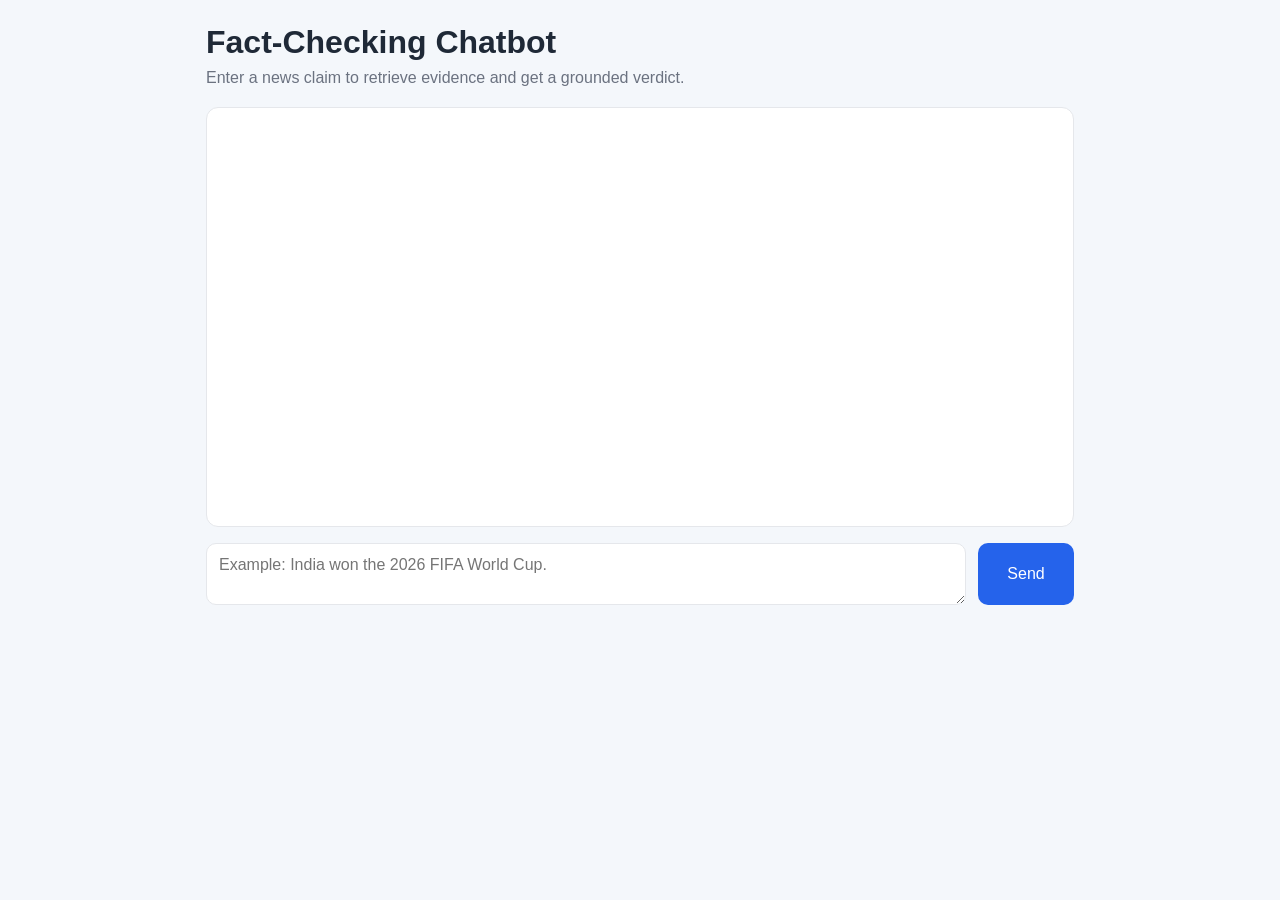
==== static/index.html @ 3dcdf105 "feat: add fact-checking chatbot" ====
<!DOCTYPE html>
<html lang="en">
<head>
  <meta charset="UTF-8" />
  <meta name="viewport" content="width=device-width, initial-scale=1.0" />
  <title>AI Fake News Detector — Chat</title>
  <link rel="stylesheet" href="/static/style.css" />
</head>
<body>
  <div class="app">
    <header class="header">
      <h1>Fact-Checking Chatbot</h1>
      <p>Enter a news claim to retrieve evidence and get a grounded verdict.</p>
    </header>

    <main id="chat-area" class="chat-area" aria-live="polite"></main>

    <section id="error-banner" class="error-banner hidden" role="alert"></section>

    <form id="chat-form" class="chat-form">
      <textarea
        id="message-input"
        rows="2"
        maxlength="5000"
        placeholder="Example: India won the 2026 FIFA World Cup."
        required
      ></textarea>
      <button id="send-button" type="submit">Send</button>
    </form>

    <div id="loading-indicator" class="loading hidden">Checking claim...</div>
  </div>

  <script src="/static/app.js"></script>
</body>
</html>
---- static/style.css ----
:root {
  color-scheme: light;
  --bg: #f4f7fb;
  --panel: #ffffff;
  --text: #1f2937;
  --muted: #6b7280;
  --primary: #2563eb;
  --user: #dbeafe;
  --assistant: #ecfdf5;
  --error: #fee2e2;
  --border: #e5e7eb;
}

* {
  box-sizing: border-box;
}

body {
  margin: 0;
  font-family: Arial, Helvetica, sans-serif;
  background: var(--bg);
  color: var(--text);
}

.app {
  max-width: 900px;
  margin: 0 auto;
  padding: 24px 16px 32px;
}

.header h1 {
  margin: 0 0 8px;
}

.header p {
  margin: 0;
  color: var(--muted);
}

.chat-area {
  margin-top: 20px;
  min-height: 420px;
  background: var(--panel);
  border: 1px solid var(--border);
  border-radius: 12px;
  padding: 16px;
  overflow-y: auto;
}

.message {
  margin-bottom: 16px;
  padding: 12px 14px;
  border-radius: 10px;
  line-height: 1.5;
}

.message.user {
  background: var(--user);
}

.message.assistant {
  background: var(--assistant);
}

.message-label {
  font-size: 12px;
  font-weight: bold;
  color: var(--muted);
  margin-bottom: 6px;
}

.verdict {
  display: inline-block;
  margin: 8px 0;
  padding: 4px 10px;
  border-radius: 999px;
  background: #111827;
  color: #fff;
  font-size: 12px;
}

.meta {
  color: var(--muted);
  font-size: 13px;
  margin-top: 8px;
}

.section {
  margin-top: 12px;
}

.section h4 {
  margin: 0 0 6px;
  font-size: 14px;
}

.section ul {
  margin: 0;
  padding-left: 18px;
}

.section li {
  margin-bottom: 6px;
}

.chat-form {
  display: flex;
  gap: 12px;
  margin-top: 16px;
}

textarea {
  flex: 1;
  resize: vertical;
  min-height: 56px;
  padding: 12px;
  border: 1px solid var(--border);
  border-radius: 10px;
  font: inherit;
}

button {
  min-width: 96px;
  border: none;
  border-radius: 10px;
  background: var(--primary);
  color: white;
  font: inherit;
  cursor: pointer;
}

button:disabled {
  opacity: 0.6;
  cursor: not-allowed;
}

.loading,
.error-banner {
  margin-top: 12px;
  padding: 10px 12px;
  border-radius: 8px;
}

.loading {
  background: #eff6ff;
  color: #1d4ed8;
}

.error-banner {
  background: var(--error);
  color: #991b1b;
}

.hidden {
  display: none;
}
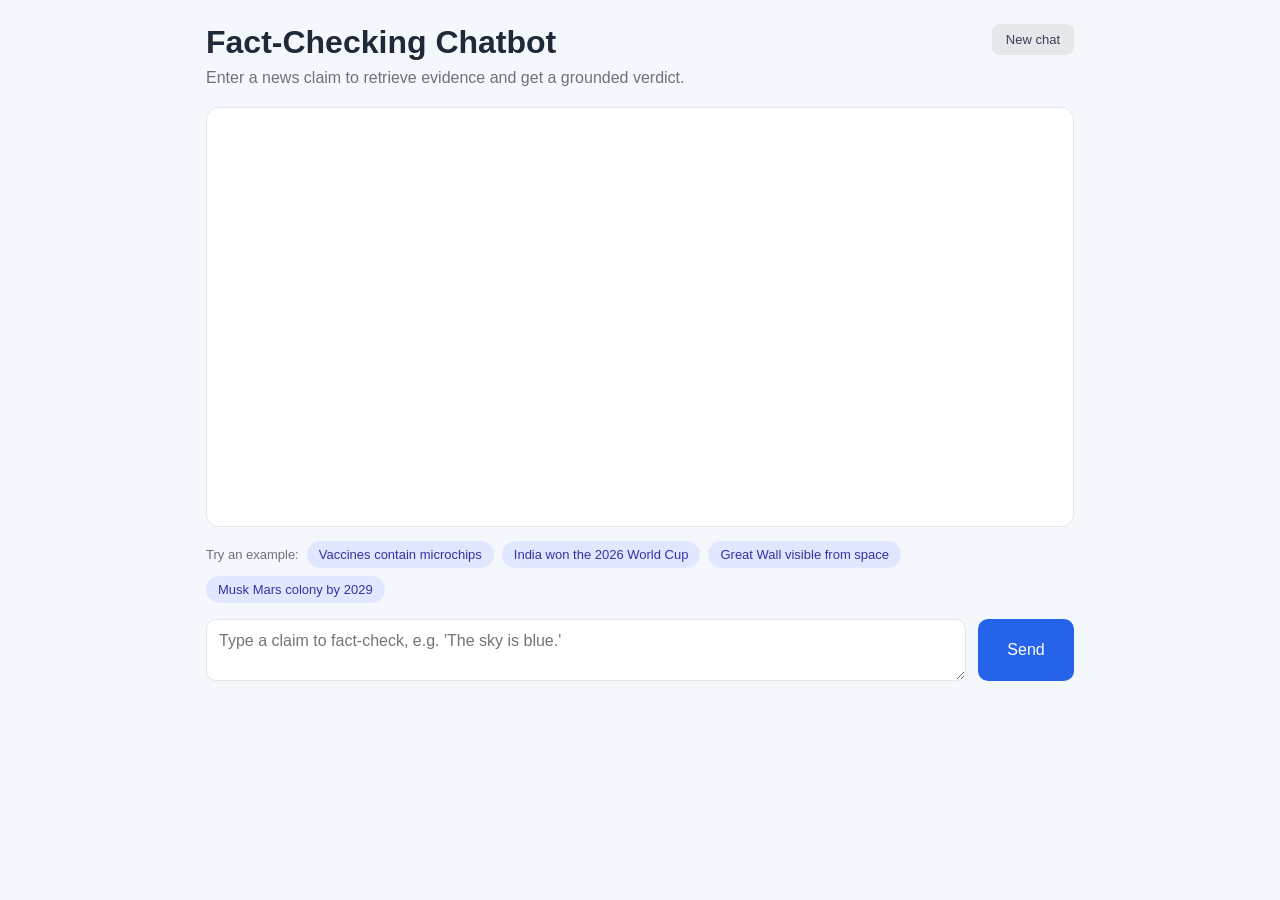
==== commit 4d556948: "feat: finalize AI fake news detector demo - Fix evidence citation bug so sources are populated in li" ====
--- a/static/index.html
+++ b/static/index.html
@@ -9,26 +9,39 @@
 <body>
   <div class="app">
     <header class="header">
-      <h1>Fact-Checking Chatbot</h1>
-      <p>Enter a news claim to retrieve evidence and get a grounded verdict.</p>
+      <div class="header-row">
+        <div>
+          <h1>Fact-Checking Chatbot</h1>
+          <p>Enter a news claim to retrieve evidence and get a grounded verdict.</p>
+        </div>
+        <button id="new-chat-button" class="secondary-button" type="button" title="Clear the conversation">New chat</button>
+      </div>
     </header>
 
     <main id="chat-area" class="chat-area" aria-live="polite"></main>
 
     <section id="error-banner" class="error-banner hidden" role="alert"></section>
 
+    <section class="suggestions" aria-label="Example claims">
+      <span class="suggestions-label">Try an example:</span>
+      <button type="button" class="example-chip" data-claim="COVID vaccines contain microchips for tracking people.">Vaccines contain microchips</button>
+      <button type="button" class="example-chip" data-claim="India won the 2026 FIFA World Cup.">India won the 2026 World Cup</button>
+      <button type="button" class="example-chip" data-claim="The Great Wall of China is visible from space with the naked eye.">Great Wall visible from space</button>
+      <button type="button" class="example-chip" data-claim="Elon Musk announced plans to build a colony on Mars by 2029.">Musk Mars colony by 2029</button>
+    </section>
+
     <form id="chat-form" class="chat-form">
       <textarea
         id="message-input"
         rows="2"
         maxlength="5000"
-        placeholder="Example: India won the 2026 FIFA World Cup."
+        placeholder="Type a claim to fact-check, e.g. 'The sky is blue.'"
         required
       ></textarea>
       <button id="send-button" type="submit">Send</button>
     </form>
 
-    <div id="loading-indicator" class="loading hidden">Checking claim...</div>
+    <div id="loading-indicator" class="loading hidden">Fact-checking… retrieving evidence and verifying the claim.</div>
   </div>
 
   <script src="/static/app.js"></script>
--- a/static/style.css
+++ b/static/style.css
@@ -37,6 +37,27 @@
   color: var(--muted);
 }
 
+.header-row {
+  display: flex;
+  align-items: flex-start;
+  justify-content: space-between;
+  gap: 16px;
+}
+
+.secondary-button {
+  background: #e5e7eb;
+  color: #374151;
+  min-width: 0;
+  padding: 8px 14px;
+  font-size: 13px;
+  border-radius: 8px;
+  white-space: nowrap;
+}
+
+.secondary-button:hover {
+  background: #d1d5db;
+}
+
 .chat-area {
   margin-top: 20px;
   min-height: 420px;
@@ -52,6 +73,12 @@
   padding: 12px 14px;
   border-radius: 10px;
   line-height: 1.5;
+  overflow-wrap: anywhere;
+  word-break: break-word;
+}
+
+.user-text {
+  white-space: pre-wrap;
 }
 
 .message.user {
@@ -72,11 +99,33 @@
 .verdict {
   display: inline-block;
   margin: 8px 0;
-  padding: 4px 10px;
+  padding: 4px 12px;
   border-radius: 999px;
   background: #111827;
   color: #fff;
   font-size: 12px;
+  font-weight: bold;
+  letter-spacing: 0.02em;
+}
+
+.verdict-supported {
+  background: #15803d;
+}
+
+.verdict-contradicted {
+  background: #b91c1c;
+}
+
+.verdict-mixed {
+  background: #b45309;
+}
+
+.verdict-unverified {
+  background: #6b7280;
+}
+
+.answer {
+  white-space: pre-wrap;
 }
 
 .meta {
@@ -101,6 +150,34 @@
 
 .section li {
   margin-bottom: 6px;
+  overflow-wrap: anywhere;
+  word-break: break-word;
+}
+
+.suggestions {
+  display: flex;
+  flex-wrap: wrap;
+  align-items: center;
+  gap: 8px;
+  margin-top: 14px;
+}
+
+.suggestions-label {
+  color: var(--muted);
+  font-size: 13px;
+}
+
+.example-chip {
+  min-width: 0;
+  padding: 6px 12px;
+  background: #e0e7ff;
+  color: #3730a3;
+  font-size: 13px;
+  border-radius: 999px;
+}
+
+.example-chip:hover {
+  background: #c7d2fe;
 }
 
 .chat-form {
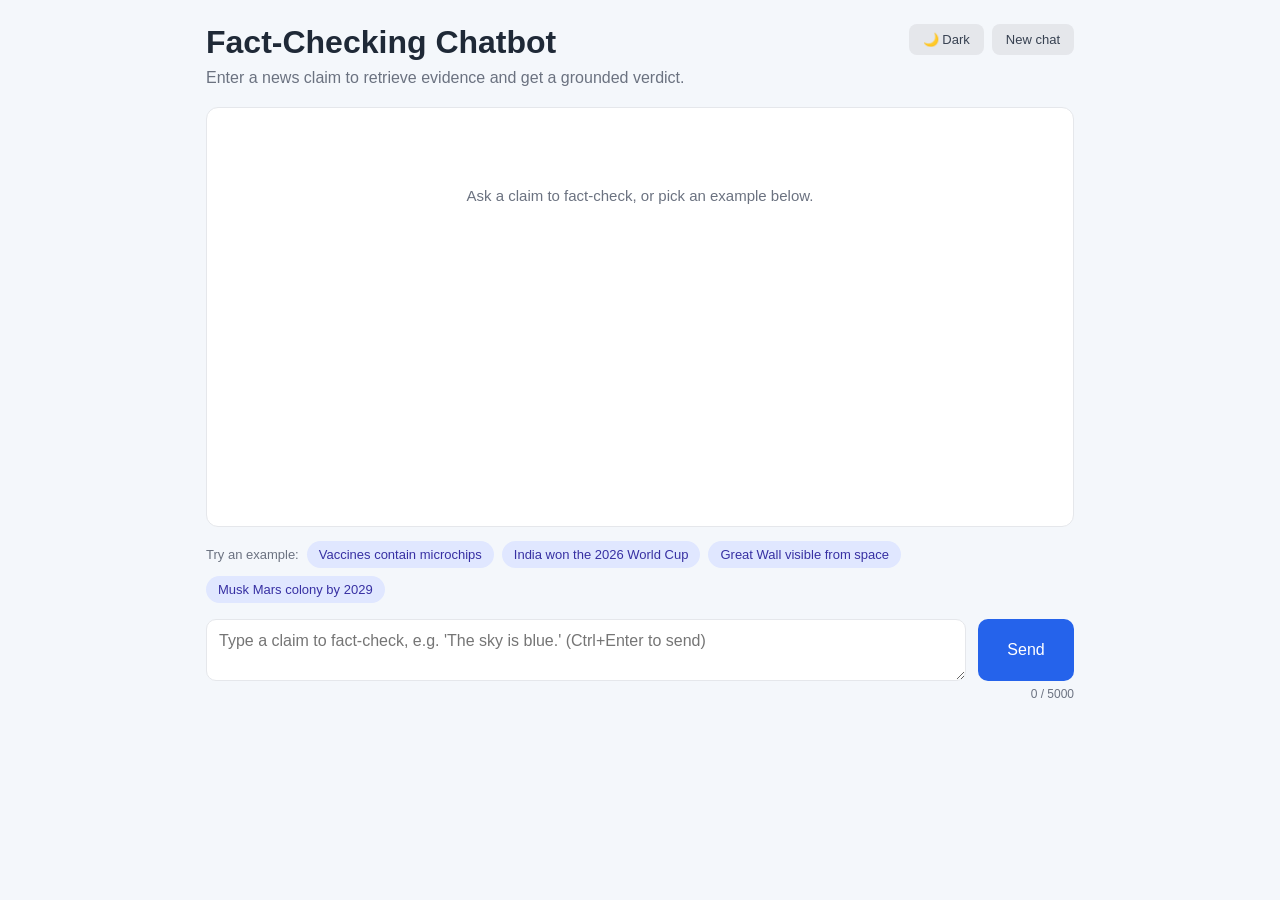
==== commit 895b3407: "feat: finalize AI-powered fake news detector" ====
--- a/static/index.html
+++ b/static/index.html
@@ -14,13 +14,19 @@
           <h1>Fact-Checking Chatbot</h1>
           <p>Enter a news claim to retrieve evidence and get a grounded verdict.</p>
         </div>
-        <button id="new-chat-button" class="secondary-button" type="button" title="Clear the conversation">New chat</button>
+        <div class="header-actions">
+          <button id="theme-toggle" class="secondary-button" type="button" title="Toggle dark mode">🌙 Dark</button>
+          <button id="new-chat-button" class="secondary-button" type="button" title="Clear the conversation">New chat</button>
+        </div>
       </div>
     </header>
 
     <main id="chat-area" class="chat-area" aria-live="polite"></main>
 
     <section id="error-banner" class="error-banner hidden" role="alert"></section>
+    <div class="retry-row hidden" id="retry-row">
+      <button id="retry-button" class="retry-button" type="button">↻ Retry</button>
+    </div>
 
     <section class="suggestions" aria-label="Example claims">
       <span class="suggestions-label">Try an example:</span>
@@ -35,13 +41,17 @@
         id="message-input"
         rows="2"
         maxlength="5000"
-        placeholder="Type a claim to fact-check, e.g. 'The sky is blue.'"
+        placeholder="Type a claim to fact-check, e.g. 'The sky is blue.' (Ctrl+Enter to send)"
         required
       ></textarea>
       <button id="send-button" type="submit">Send</button>
     </form>
+    <div id="char-count" class="char-count">0 / 5000</div>
 
-    <div id="loading-indicator" class="loading hidden">Fact-checking… retrieving evidence and verifying the claim.</div>
+    <div id="loading-indicator" class="loading hidden">
+      <span class="spinner" aria-hidden="true"></span>
+      Fact-checking… retrieving evidence and verifying the claim.
+    </div>
   </div>
 
   <script src="/static/app.js"></script>
--- a/static/style.css
+++ b/static/style.css
@@ -8,7 +8,38 @@
   --user: #dbeafe;
   --assistant: #ecfdf5;
   --error: #fee2e2;
+  --error-text: #991b1b;
   --border: #e5e7eb;
+  --chip: #e0e7ff;
+  --chip-text: #3730a3;
+  --chip-hover: #c7d2fe;
+  --secondary: #e5e7eb;
+  --secondary-text: #374151;
+  --secondary-hover: #d1d5db;
+  --loading-bg: #eff6ff;
+  --loading-text: #1d4ed8;
+}
+
+body.dark {
+  color-scheme: dark;
+  --bg: #0f172a;
+  --panel: #1e293b;
+  --text: #e2e8f0;
+  --muted: #94a3b8;
+  --primary: #3b82f6;
+  --user: #1e3a5f;
+  --assistant: #12352a;
+  --error: #451a1a;
+  --error-text: #fca5a5;
+  --border: #334155;
+  --chip: #312e81;
+  --chip-text: #c7d2fe;
+  --chip-hover: #4338ca;
+  --secondary: #334155;
+  --secondary-text: #e2e8f0;
+  --secondary-hover: #475569;
+  --loading-bg: #172554;
+  --loading-text: #93c5fd;
 }
 
 * {
@@ -28,6 +59,10 @@
   padding: 24px 16px 32px;
 }
 
+/* ------------------------------------------------------------------ */
+/* Header                                                              */
+/* ------------------------------------------------------------------ */
+
 .header h1 {
   margin: 0 0 8px;
 }
@@ -44,9 +79,14 @@
   gap: 16px;
 }
 
+.header-actions {
+  display: flex;
+  gap: 8px;
+}
+
 .secondary-button {
-  background: #e5e7eb;
-  color: #374151;
+  background: var(--secondary);
+  color: var(--secondary-text);
   min-width: 0;
   padding: 8px 14px;
   font-size: 13px;
@@ -55,17 +95,29 @@
 }
 
 .secondary-button:hover {
-  background: #d1d5db;
-}
+  background: var(--secondary-hover);
+}
+
+/* ------------------------------------------------------------------ */
+/* Chat area                                                           */
+/* ------------------------------------------------------------------ */
 
 .chat-area {
   margin-top: 20px;
   min-height: 420px;
+  max-height: 60vh;
+  overflow-y: auto;
   background: var(--panel);
   border: 1px solid var(--border);
   border-radius: 12px;
   padding: 16px;
-  overflow-y: auto;
+}
+
+.empty-state {
+  color: var(--muted);
+  text-align: center;
+  padding: 48px 16px;
+  font-size: 15px;
 }
 
 .message {
@@ -87,6 +139,18 @@
 
 .message.assistant {
   background: var(--assistant);
+  animation: fade-in 0.25s ease;
+}
+
+@keyframes fade-in {
+  from {
+    opacity: 0;
+    transform: translateY(4px);
+  }
+  to {
+    opacity: 1;
+    transform: none;
+  }
 }
 
 .message-label {
@@ -95,6 +159,10 @@
   color: var(--muted);
   margin-bottom: 6px;
 }
+
+/* ------------------------------------------------------------------ */
+/* Verdict + confidence                                                */
+/* ------------------------------------------------------------------ */
 
 .verdict {
   display: inline-block;
@@ -124,6 +192,29 @@
   background: #6b7280;
 }
 
+.confidence {
+  margin: 6px 0 10px;
+}
+
+.confidence-label {
+  font-size: 12px;
+  color: var(--muted);
+  margin-bottom: 4px;
+}
+
+.confidence-track {
+  height: 8px;
+  border-radius: 999px;
+  background: var(--border);
+  overflow: hidden;
+}
+
+.confidence-fill {
+  height: 100%;
+  border-radius: 999px;
+  transition: width 0.4s ease;
+}
+
 .answer {
   white-space: pre-wrap;
 }
@@ -134,24 +225,80 @@
   margin-top: 8px;
 }
 
-.section {
+.muted-text {
+  color: var(--muted);
+}
+
+/* ------------------------------------------------------------------ */
+/* Evidence + sources (collapsible)                                    */
+/* ------------------------------------------------------------------ */
+
+.evidence-section {
   margin-top: 12px;
-}
-
-.section h4 {
-  margin: 0 0 6px;
+  border: 1px solid var(--border);
+  border-radius: 8px;
+  background: var(--panel);
+  padding: 8px 12px;
+}
+
+.evidence-section summary {
+  cursor: pointer;
   font-size: 14px;
-}
-
-.section ul {
-  margin: 0;
+  font-weight: bold;
+  color: var(--text);
+  user-select: none;
+}
+
+.evidence-section ul {
+  margin: 8px 0 4px;
   padding-left: 18px;
 }
 
-.section li {
-  margin-bottom: 6px;
+.evidence-section li {
+  margin-bottom: 8px;
   overflow-wrap: anywhere;
   word-break: break-word;
+  font-size: 14px;
+}
+
+.evidence-link {
+  display: inline-block;
+  margin-left: 6px;
+  font-size: 12px;
+  color: var(--primary);
+  text-decoration: none;
+}
+
+.evidence-link:hover {
+  text-decoration: underline;
+}
+
+.sources-section li {
+  margin-bottom: 4px;
+}
+
+/* ------------------------------------------------------------------ */
+/* Quick replies + suggestions                                         */
+/* ------------------------------------------------------------------ */
+
+.quick-replies {
+  display: flex;
+  flex-wrap: wrap;
+  gap: 8px;
+  margin-top: 12px;
+}
+
+.quick-reply-chip {
+  min-width: 0;
+  padding: 6px 14px;
+  background: var(--chip);
+  color: var(--chip-text);
+  font-size: 13px;
+  border-radius: 999px;
+}
+
+.quick-reply-chip:hover {
+  background: var(--chip-hover);
 }
 
 .suggestions {
@@ -170,15 +317,19 @@
 .example-chip {
   min-width: 0;
   padding: 6px 12px;
-  background: #e0e7ff;
-  color: #3730a3;
+  background: var(--chip);
+  color: var(--chip-text);
   font-size: 13px;
   border-radius: 999px;
 }
 
 .example-chip:hover {
-  background: #c7d2fe;
-}
+  background: var(--chip-hover);
+}
+
+/* ------------------------------------------------------------------ */
+/* Form                                                                */
+/* ------------------------------------------------------------------ */
 
 .chat-form {
   display: flex;
@@ -194,6 +345,8 @@
   border: 1px solid var(--border);
   border-radius: 10px;
   font: inherit;
+  background: var(--panel);
+  color: var(--text);
 }
 
 button {
@@ -211,6 +364,17 @@
   cursor: not-allowed;
 }
 
+.char-count {
+  margin-top: 6px;
+  font-size: 12px;
+  color: var(--muted);
+  text-align: right;
+}
+
+/* ------------------------------------------------------------------ */
+/* Loading + errors                                                    */
+/* ------------------------------------------------------------------ */
+
 .loading,
 .error-banner {
   margin-top: 12px;
@@ -219,13 +383,49 @@
 }
 
 .loading {
-  background: #eff6ff;
-  color: #1d4ed8;
+  display: flex;
+  align-items: center;
+  gap: 10px;
+  background: var(--loading-bg);
+  color: var(--loading-text);
+}
+
+.spinner {
+  width: 16px;
+  height: 16px;
+  border: 2px solid var(--loading-text);
+  border-top-color: transparent;
+  border-radius: 50%;
+  animation: spin 0.8s linear infinite;
+  flex-shrink: 0;
+}
+
+@keyframes spin {
+  to {
+    transform: rotate(360deg);
+  }
 }
 
 .error-banner {
   background: var(--error);
-  color: #991b1b;
+  color: var(--error-text);
+}
+
+.retry-row {
+  margin-top: 8px;
+}
+
+.retry-button {
+  min-width: 0;
+  padding: 6px 14px;
+  font-size: 13px;
+  border-radius: 8px;
+  background: var(--secondary);
+  color: var(--secondary-text);
+}
+
+.retry-button:hover {
+  background: var(--secondary-hover);
 }
 
 .hidden {
